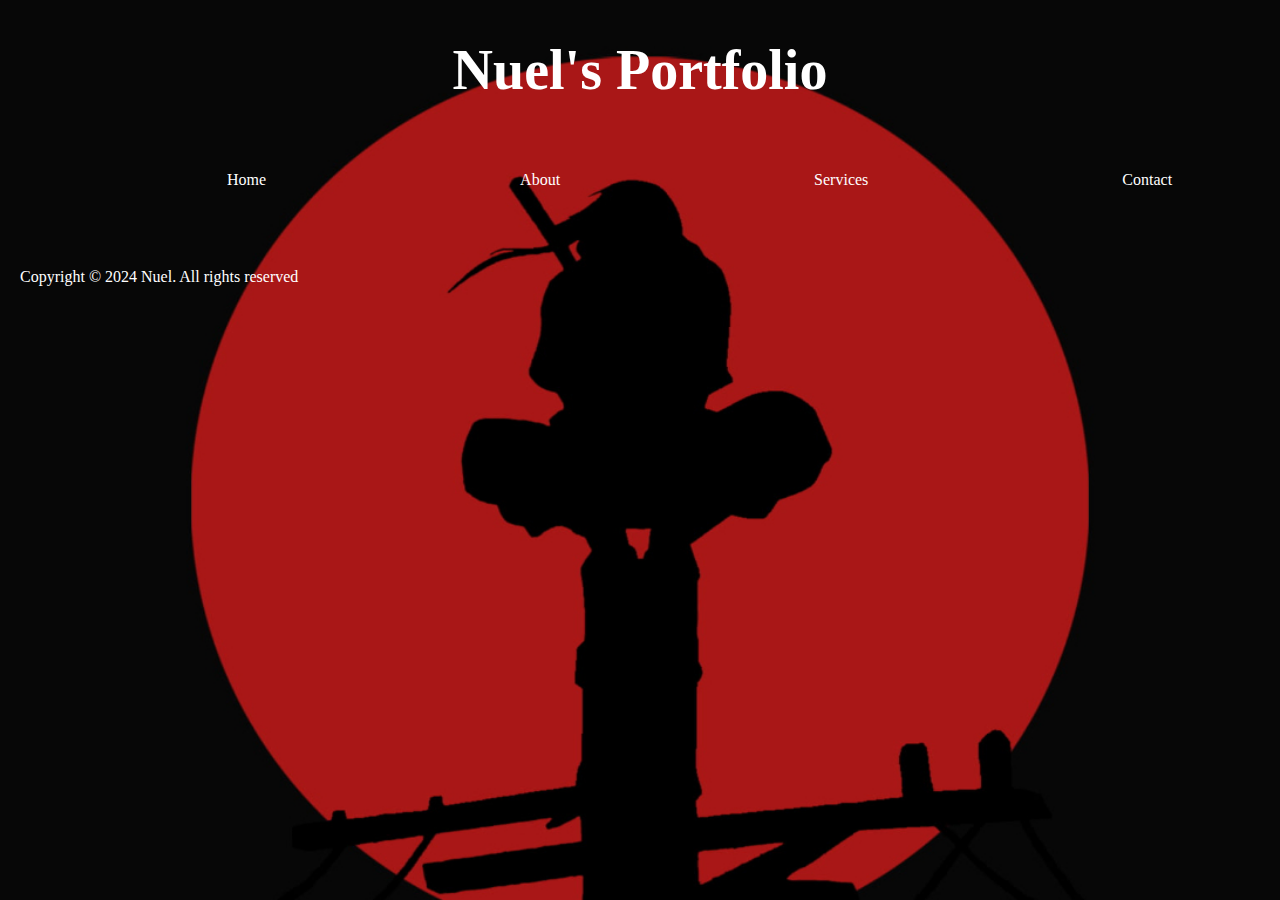
==== index.html @ f0212f42 "portfolio" ====
<!DOCTYPE html>
<html lang="en">
<head>
    <meta charset="UTF-8">
    <meta name="viewport" content="width=device-width, initial-scale=1.0">
    <title>Nuelsite</title>
    <script src="script.js"></script>
    <link rel="stylesheet" href="styles.css">
</head>
<body>
    
    <header>
        <h1>Nuel's Portfolio</h1>
        
       <nav class="nav-bar">
            <ul >
                <li><a href="#">Home</a></li>
                <li><a href="#">About</a></li>
                <li><a href="#">Services</a></li>
                <li><a href="#" >Contact</a></li>
                
            </ul>
            
        </nav>
    </header>
    <br><br>
    <main>
        
    </main>
    <footer>
        <p>Copyright &copy; 2024 Nuel. All rights reserved </p>
        
    </footer>
</body>
</html>
---- styles.css ----
body{
    background-image: url(tachi.jpg);
    background-repeat: no-repeat;
    background-attachment: fixed;
    background-position: center;
    background-size: cover;
    margin: 0px;
    background-color: black;
    color: white;
}

main, footer
{
    margin-left: 20px;
    margin-right: 20px;
}

h1{
    text-align: center ;
    font-size: 56px;
}

.nav-bar ul{
    list-style-type: none;
    text-align: top;
    margin: 0px;
    padding: 0px;
    overflow: hidden;
    display: block;
    
    
}

.nav-bar a{
    color: white;
    text-decoration: none;
    padding: 27px;
    margin: 5px 0 0 200px;
    display: flex;
    text-align: center;
    justify-content: space-between;
    align-items: center;
    position: relative;

}

.nav-bar a:hover{
    transition: all 0.3s ease 0s;
     background-color: white;
     color: rgb(240, 14, 52);
     border-radius: 40px;
     position: relative;
}

.nav-bar li{
    float: left;
}
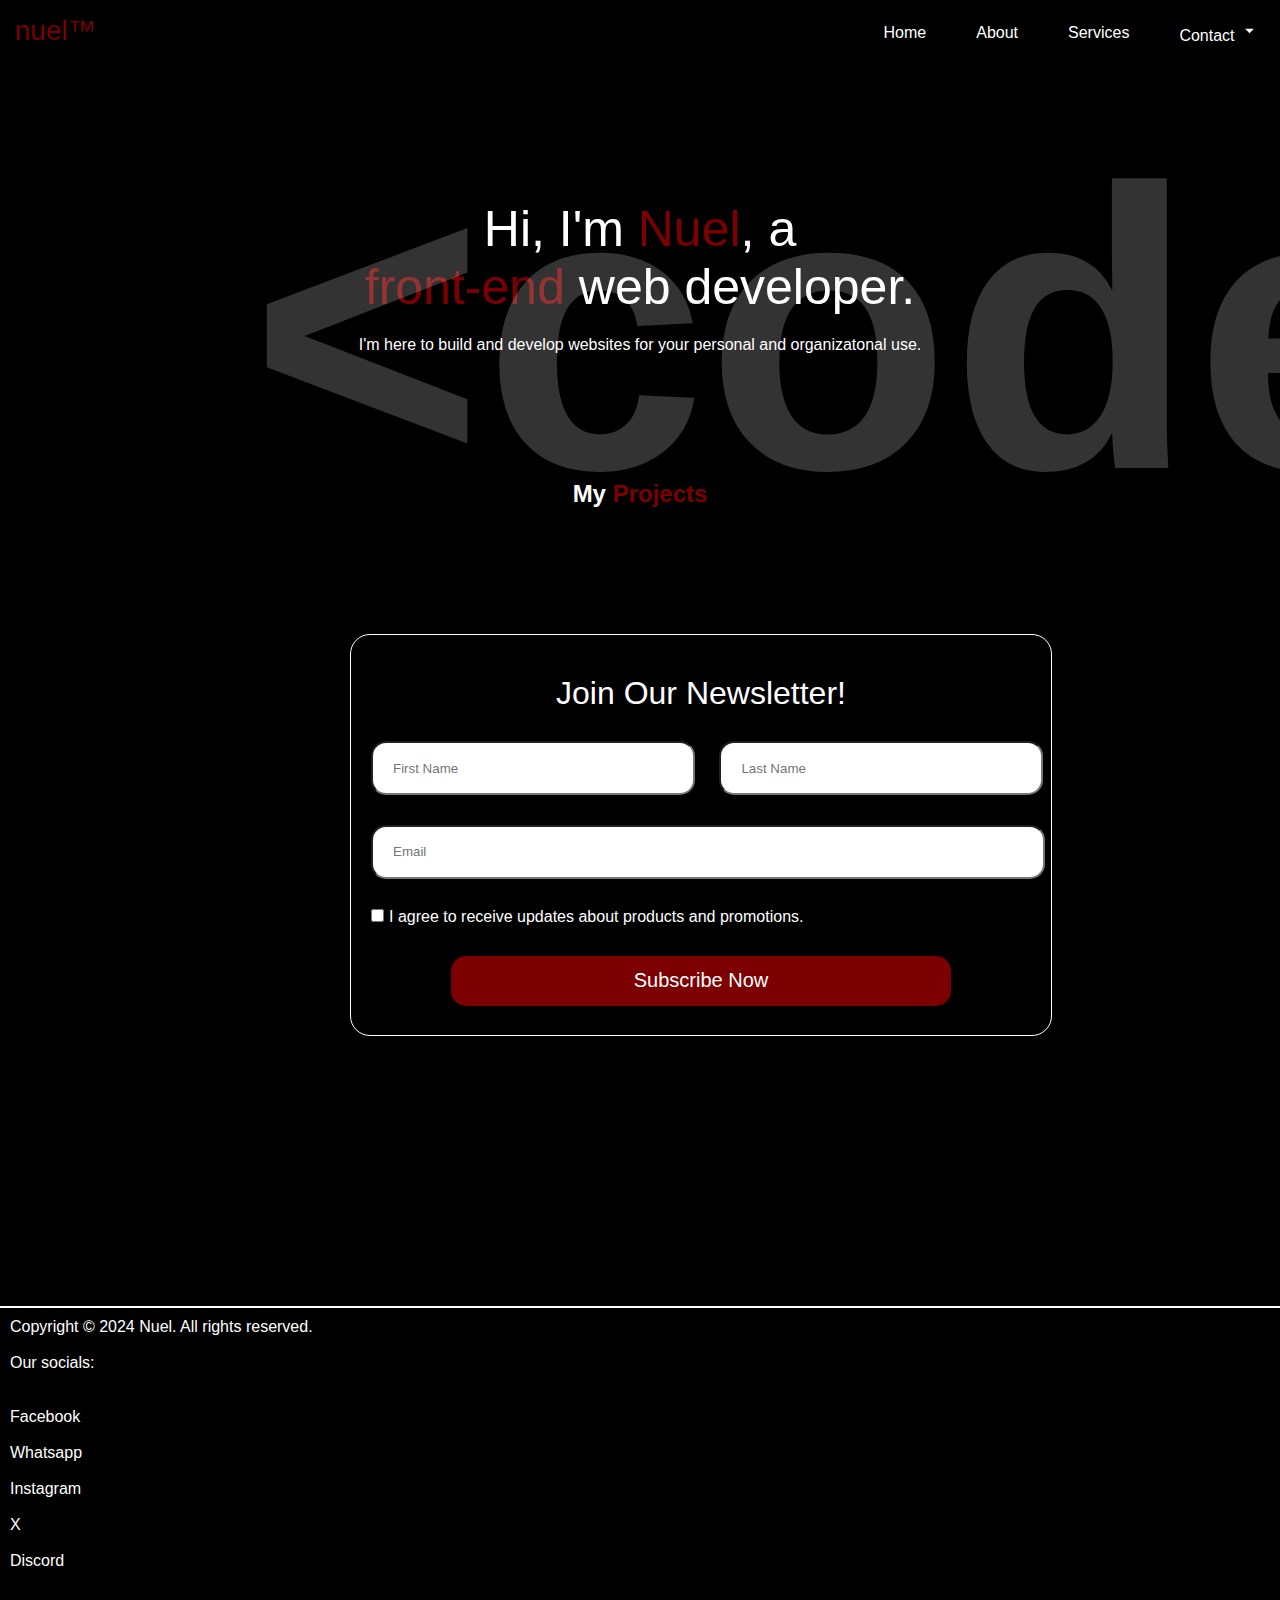
==== commit 1232f39f: "porfolio" ====
--- a/index.html
+++ b/index.html
@@ -6,29 +6,96 @@
     <title>Nuelsite</title>
     <script src="script.js"></script>
     <link rel="stylesheet" href="styles.css">
+    <link rel="import" href="about.html">
 </head>
 <body>
     
     <header>
-        <h1>Nuel's Portfolio</h1>
+       
         
        <nav class="nav-bar">
             <ul >
                 <li><a href="#">Home</a></li>
-                <li><a href="#">About</a></li>
+                <li><a href="about.html">About</a></li>
                 <li><a href="#">Services</a></li>
-                <li><a href="#" >Contact</a></li>
+                <li><a href="#" >Contact <svg xmlns="http://www.w3.org/2000/svg" width="21px" height="21px" viewBox="0 0 24 24"><path fill="white" d="m7 10l5 5l5-5z"/></svg></a></li>
                 
             </ul>
             
         </nav>
+        <div class="nuelheader"><p><a href="#"><span>nuel&trade;</span></a></p></div>
     </header>
-    <br><br>
+    
+    
     <main>
+        <div class="code"><h1>&lt;code&gt;</h1></div>
+        <div class="homepage">
+            <p class="p1">Hi, I'm <span>Nuel</span>, a <br><span>front-end</span> web developer.</p>
+            <p class="p2">I'm here to build and develop websites for your personal and organizatonal use.</p>
+        </div>
+        <br>
+        <br>
+        <br>
+        <br>
+        <br>
+        <br><br>
+        <div class="projects">
+            <h2>My <span>Projects</span></h2>
+        </div>
+        <br>
+        <br>
+        <br>
+        <br>
+        <br>
+        <br>
+        <br>
+        <div class="inputbox">
         
+            <p class="news">Join Our Newsletter!</p>
+            <div class="names">
+                <input type="text" name="firstName" id="firstName" placeholder="First Name">
+            <input type="text" name="lastName" id="lastName" placeholder="Last Name">
+            </div>
+            
+            <input type="text" name="email" id="email" placeholder="Email" autocomplete="on" >
+            <label for="box"><input type="checkbox" name="box" id="box"><span class="newsl">I agree to receive updates about products and promotions.</span></label>
+            
+            <button>Subscribe Now</button>
+        </div>
+        <br>
+        <br>
+        <br>
+        <br>
+        <br>
+        <br>
+        <br>
+        <br>
+        <br>
+        <br>
+        <br>
+        <br>
+        <br>
+        <br>
+        <br>
     </main>
+    <hr>
     <footer>
-        <p>Copyright &copy; 2024 Nuel. All rights reserved </p>
+        <div class="footerdiv">
+            <p>Copyright &copy; 2024 Nuel. All rights reserved. </p>
+            <br>
+            <div class="social">
+                <p>Our socials:</p>
+                <br>
+                <ul>
+                    <a href=""><li>Facebook</li></a>
+                    <a href=""><li>Whatsapp</li></a>
+                    <a href=""><li>Instagram</li></a>
+                    <a href=""><li>X</li></a>
+                    <a href=""><li>Discord</li></a>
+                </ul>
+            </div>
+            
+        </div>
         
     </footer>
 </body>
--- a/styles.css
+++ b/styles.css
@@ -1,57 +1,187 @@
+*{
+    margin: 0;
+    padding: 0;
+    font-family: sans-serif;
+}
+
 body{
-    background-image: url(tachi.jpg);
-    background-repeat: no-repeat;
-    background-attachment: fixed;
-    background-position: center;
-    background-size: cover;
-    margin: 0px;
+    /* background-image: linear-gradient(to right, #7c0000, #3e0000); */
     background-color: black;
     color: white;
+    overflow-x: hidden;
+    
 }
+main{
+    width: 100vw;
+    height: 100%;
+}
+header{
+    width: 100%;
+    padding-top: 20px;
+    padding-bottom: 30px;
+    
+    position: fixed;
+    background-color: black;
+    z-index: 1;
+}
+.code{
 
-main, footer
-{
-    margin-left: 20px;
-    margin-right: 20px;
-}
-
-h1{
-    text-align: center ;
-    font-size: 56px;
-}
-
-.nav-bar ul{
-    list-style-type: none;
-    text-align: top;
-    margin: 0px;
-    padding: 0px;
-    overflow: hidden;
-    display: block;
+   
+    opacity: 0.2;
+    font-size: 200px;
+    position: absolute;
+    margin-top: 100px;
+    margin-left: 250px;
+    animation-name: inifinteAnimation;
+    animation-duration: 10s;
+    animation-timing-function: linear;
+    animation-delay: 0s;
+    animation-iteration-count: infinite;
+    animation-direction: normal;
     
     
 }
 
-.nav-bar a{
+@keyframes inifinteAnimation{
+    from{
+        transform:translateX(-100%);
+    
+    }
+    to{
+        transform: translateX(100%);
+    }
+}
+
+.nav-bar ul{
+    display: flex;
+    align-items: center;
+    justify-content: flex-end;
+    gap: 50px;
+    list-style: none;
+    border-radius: 0;
+    z-index: 1;
+    margin-right: 20px;
+    
+}
+
+.nav-bar ul li a{
     color: white;
     text-decoration: none;
-    padding: 27px;
-    margin: 5px 0 0 200px;
-    display: flex;
-    text-align: center;
-    justify-content: space-between;
-    align-items: center;
-    position: relative;
+}
+.nav-bar ul li a:hover{
+    color:  #7c0000;
+}
+
+.nuelheader{
+    position: fixed;
+    top: 15px;
+    left: 15px;
+    font-size: 28px;
+    
 
 }
-
-.nav-bar a:hover{
-    transition: all 0.3s ease 0s;
-     background-color: white;
-     color: rgb(240, 14, 52);
-     border-radius: 40px;
-     position: relative;
+.nuelheader p a{
+    text-decoration: none;
+    
+}
+span{
+    color:  #7c0000;
 }
 
-.nav-bar li{
-    float: left;
+.homepage .p1{
+    text-align: center;
+    font-size: 50px;
+    padding: 200px 200px 20px 200px;
+    text-wrap: wrap;
+}
+
+.homepage .p2{
+    text-align: center;
+    
+    text-wrap: wrap;
+}
+
+.footerdiv{
+    padding-top: 10px;
+    padding-left: 10px;
+    text-align: start;
+    margin-right: 20px;
+    margin-bottom: 100px;
+    
+}
+hr{
+    border: 0.3px solid white;
+}
+
+.projects h2{
+    text-align: center;
+}
+
+.inputbox{
+    display: grid;
+    position: relative;
+    left: 350px;
+    width: 700px;
+    height: 400px;
+    background-color: black;
+    border-radius: 20px;
+    border: 1px solid white;
+}
+.inputbox label, input, .news{
+    color: white;
+}
+
+.inputbox .news{
+    text-align: center;
+    padding-top: 40px;
+    font-size: 32px;
+}
+.inputbox #firstName, #lastName, #email{
+    width: 300px;
+    height: 50px;
+    margin-left: 20px ;
+    padding-left: 20px ;
+    border-radius: 15px;
+    
+    
+}
+
+.inputbox #email{
+
+
+    width: 650px;
+}
+.inputbox label{
+    position: relative;
+    left: 20px;
+    
+}
+
+.inputbox button{
+    width: 500px;
+    height: 50px;
+    border-radius: 15px;
+    background-color: #7c0000   ;
+    margin-left: 100px;
+    padding-left: 0px;
+    border: none;
+    outline: none;
+    cursor: pointer;
+    color: white;
+    font-size: 20px;
+}
+
+.inputbox label .newsl{
+    padding-left: 5px;
+    color: white;
+}
+
+.social ul a{
+    text-decoration: none;
+    color: white;
+    padding: 20px;
+    margin: 20px;
+}
+.social ul a:hover{
+    color: #7c0000;
 }